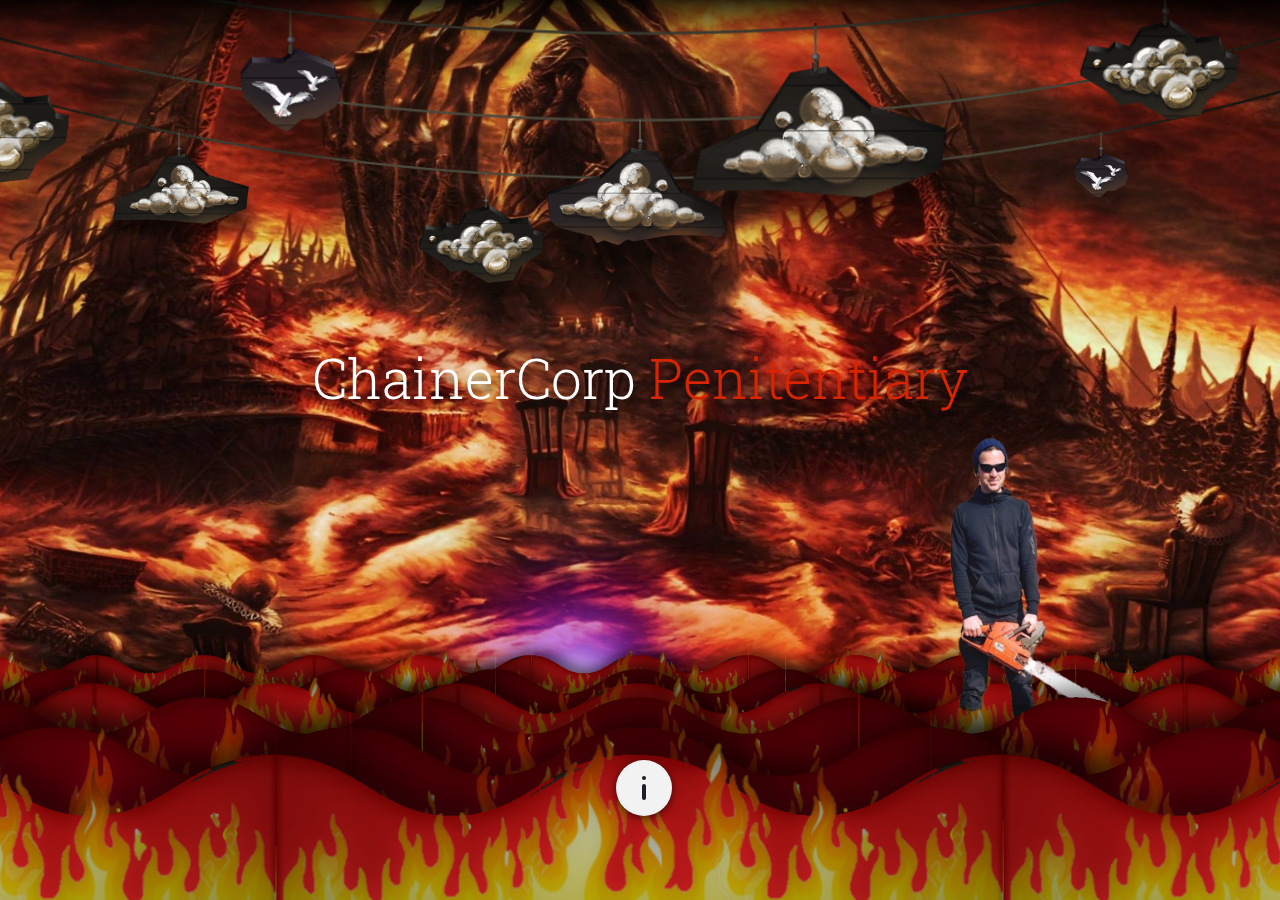
==== index.htm @ b61c36e3 "Rename parallax.js.htm to index.htm" ====
<!DOCTYPE html>
<html class="mouse"><head>
<meta http-equiv="content-type" content="text/html; charset=UTF-8">

	<meta charset="utf-8">

	<title>ChainerCorp Penitentiary</title>

	<!-- Behavioral Meta Data -->
	<meta name="apple-mobile-web-app-capable" content="yes">
	<meta name="viewport" content="width=device-width, initial-scale=1, maximum-scale=1, user-scalable=no">

	<!-- Core Meta Data -->
	<meta name="author" content="ChainerCorp">
	<meta name="description" content="ChainerCorp animated">
	<meta name="keywords" content="chainercorp, lukashenko, belarus, rofl, lol , funny, hell">

	<!-- Open Graph Meta Data -->
	<meta property="og:description" content="This is superprison of ChainerCorp in Abyss">
	<meta property="og:image" content="https://chainercorp.com/images/soma.jpg">
	<meta property="og:site_name" content="ChainerCorp.js">
	<meta property="og:title" content="ChainerCorp.js">
	<meta property="og:type" content="website">
	<meta property="og:url" content="https://chainercorp.com">

	<!-- Twitter Card Meta Data -->
	<meta name="twitter:card" content="This is superprison of ChainerCorp in Abyss">
	<meta name="twitter:site" content="https://chainercorp.com/images/soma.jpg">
	<meta name="twitter:creator" content="ChainerCorp.js">
	<meta name="twitter:title" content="ChainerCorp.js">
	<meta name="twitter:description" content="This is superprison of ChainerCorp in Abyss">
	<meta name="twitter:image" content="https://chainercorp.com">

	<!-- Humans -->
	<link rel="author" href="https://matthew.wagerfield.com/parallax/humans.txt">

	<!-- Styles -->
	<link rel="stylesheet" type="text/css" href="parallax.js_files/styles.css">

	

	
	<!-- Apple Startup Images -->
	<link rel="apple-touch-startup-image" href="https://matthew.wagerfield.com/parallax/apple-touch-startup-image-320x460.png" media="(device-width: 320px)">
	<link rel="apple-touch-startup-image" href="https://matthew.wagerfield.com/parallax/apple-touch-startup-image-640x920.png" media="(device-width: 320px) and (-webkit-device-pixel-ratio: 2)">
	<link rel="apple-touch-startup-image" href="https://matthew.wagerfield.com/parallax/apple-touch-startup-image-768x1004.png" media="(device-width: 768px) and (orientation: portrait)">
	<link rel="apple-touch-startup-image" href="https://matthew.wagerfield.com/parallax/apple-touch-startup-image-748x1024.png" media="(device-width: 768px) and (orientation: landscape)">
	<link rel="apple-touch-startup-image" href="https://matthew.wagerfield.com/parallax/apple-touch-startup-image-1536x2008.png" media="(device-width: 1536px) and (orientation: portrait) and (-webkit-device-pixel-ratio: 2)">
	<link rel="apple-touch-startup-image" href="https://matthew.wagerfield.com/parallax/apple-touch-startup-image-2048x1496.png" media="(device-width: 1536px) and (orientation: landscape) and (-webkit-device-pixel-ratio: 2)">

	

<script charset="utf-8" src="parallax.js_files/button.js"></script>
<style type="text/css">
</style></head>
<body cz-shortcut-listen="true">

	

	<div id="container" class="wrapper">
		<ul id="scene" class="scene unselectable" data-friction-x="0.1" data-friction-y="0.1" data-scalar-x="25" data-scalar-y="15" style="width: 1536px; height: 728px; transform: translate3d(0px, 0px, 0px); transform-style: preserve-3d; backface-visibility: hidden;">
			<li class="layer" data-depth="0.00" style="position: relative; display: block; left: 0px; top: 0px; transform: translate3d(0px, 0px, 0px); transform-style: preserve-3d; backface-visibility: hidden;"></li>
			<li class="layer" data-depth="0.10" style="position: absolute; display: block; left: 0px; top: 0px; transform: translate3d(7.9px, 0.81px, 0px); transform-style: preserve-3d; backface-visibility: hidden;"><div class="background"></div></li>
			<li class="layer" data-depth="0.10" style="position: absolute; display: block; left: 0px; top: 0px; transform: translate3d(7.9px, 0.81px, 0px); transform-style: preserve-3d; backface-visibility: hidden;"><div class="light orange b phase-4"></div></li>
			<li class="layer" data-depth="0.10" style="position: absolute; display: block; left: 0px; top: 0px; transform: translate3d(7.9px, 0.81px, 0px); transform-style: preserve-3d; backface-visibility: hidden;"><div class="light purple c phase-5"></div></li>
			<li class="layer" data-depth="0.10" style="position: absolute; display: block; left: 0px; top: 0px; transform: translate3d(7.9px, 0.81px, 0px); transform-style: preserve-3d; backface-visibility: hidden;"><div class="light orange d phase-3"></div></li>
			<li class="layer" data-depth="0.15" style="position: absolute; display: block; left: 0px; top: 0px; transform: translate3d(11.85px, 1.215px, 0px); transform-style: preserve-3d; backface-visibility: hidden;">
				<ul class="rope depth-10">
					<li><img src="parallax.js_files/rope.png" alt="Rope"></li>
					<li class="hanger position-2">
						<div class="board cloud-2 swing-1"></div>
					</li>
					<li class="hanger position-4">
						<div class="board cloud-1 swing-3"></div>
					</li>
					<li class="hanger position-8">
						<div class="board birds swing-5"></div>
					</li>
				</ul>
			</li>
			<li class="layer" data-depth="0.20" style="position: absolute; display: block; left: 0px; top: 0px; transform: translate3d(15.8px, 1.62px, 0px); transform-style: preserve-3d; backface-visibility: hidden;"><h1 class="title">ChainerCorp <em>Penitentiary</em></h1></li>
			<li class="layer" data-depth="0.30" style="position: absolute; display: block; left: 0px; top: 0px; transform: translate3d(23.7px, 2.43px, 0px); transform-style: preserve-3d; backface-visibility: hidden;">
				<ul class="rope depth-30">
					<li><img src="parallax.js_files/rope.png" alt="Rope"></li>
					<li class="hanger position-1">
						<div class="board cloud-1 swing-3"></div>
					</li>
					<li class="hanger position-5">
						<div class="board cloud-4 swing-1"></div>
					</li>
				</ul>
			</li>
			<li class="layer" data-depth="0.30" style="position: absolute; display: block; left: 0px; top: 0px; transform: translate3d(23.7px, 2.43px, 0px); transform-style: preserve-3d; backface-visibility: hidden;"><div class="wave paint depth-30"></div></li>
			<li class="layer" data-depth="0.40" style="position: absolute; display: block; left: 0px; top: 0px; transform: translate3d(31.6px, 3.24px, 0px); transform-style: preserve-3d; backface-visibility: hidden;"><div class="wave plain depth-40"></div></li>
			<li class="layer" data-depth="0.50" style="position: absolute; display: block; left: 0px; top: 0px; transform: translate3d(39.5px, 4.05px, 0px); transform-style: preserve-3d; backface-visibility: hidden;"><div class="wave paint depth-50"></div></li>
			<li class="layer" data-depth="0.60" style="position: absolute; display: block; left: 0px; top: 0px; transform: translate3d(47.4px, 4.86px, 0px); transform-style: preserve-3d; backface-visibility: hidden;"><div class="lighthouse depth-60"></div></li>
			<li class="layer" data-depth="0.60" style="position: absolute; display: block; left: 0px; top: 0px; transform: translate3d(47.4px, 4.86px, 0px); transform-style: preserve-3d; backface-visibility: hidden;">
				<ul class="rope depth-60">
					<li><img src="parallax.js_files/rope.png" alt="Rope"></li>
					<li class="hanger position-3">
						<div class="board birds swing-5"></div>
					</li>
					<li class="hanger position-6">
						<div class="board cloud-2 swing-2"></div>
					</li>
					<li class="hanger position-8">
						<div class="board cloud-3 swing-4"></div>
					</li>
				</ul>
			</li>
			<li class="layer" data-depth="0.60" style="position: absolute; display: block; left: 0px; top: 0px; transform: translate3d(47.4px, 4.86px, 0px); transform-style: preserve-3d; backface-visibility: hidden;"><div class="wave plain depth-60"></div></li>
			<li class="layer" data-depth="0.80" style="position: absolute; display: block; left: 0px; top: 0px; transform: translate3d(63.2px, 6.48px, 0px); transform-style: preserve-3d; backface-visibility: hidden;"><div class="wave plain depth-80"></div></li>
			<li class="layer" data-depth="1.00" style="position: absolute; display: block; left: 0px; top: 0px; transform: translate3d(79px, 8.1px, 0px); transform-style: preserve-3d; backface-visibility: hidden;"><div class="wave paint depth-100"></div></li>
		</ul>
		<section id="about" class="wrapper about hide accelerate">
			<div class="cell accelerate">
				<div class="cables center accelerate">
					<div class="panel accelerate">
						<header>
							<h1>CHAINER<em>CORP</em>Penintary</h1>
						</header>
						<p>Chainer Corp will announce here events in CHAINERLAND - TBA - GG!</p>
						<p>For now you can visit<br><a href="https://chainertech.com" target="_blank">Chainer TEch</a> &amp; <a href="https://chainerweb.com" target="_blank">Chainer Web</a>.</p>
						<div class="social">
							<iframe id="twitter-widget-0" scrolling="no" allowtransparency="true" class="twitter-follow-button twitter-follow-button-rendered" style="position: static; visibility: hidden; width: 129px; height: 20px;" title="Twitter Follow Button" src="parallax.js_files/follow_button.htm" data-screen-name="wagerfield" frameborder="0"></iframe>
							<iframe id="twitter-widget-1" scrolling="no" allowtransparency="true" class="twitter-follow-button twitter-follow-button-rendered" style="position: static; visibility: hidden; width: 151px; height: 20px;" title="Twitter Follow Button" src="parallax.js_files/follow_button_002.htm" data-screen-name="claudioguglieri" frameborder="0"></iframe>
						</div>
						<ul class="links">
							<li><a class="download" target="_blank" href="https://chainercorp.com">ChainerCorp</a></li>
							<li><a class="github" target="_blank" href="https://chainerweb.com">ChainerWeb</a></li>
						</ul>
					</div>
				</div>
			</div>
		</section>
		<button id="toggle" class="toggle i">
			<div class="cross">
				<div class="x"></div>
				<div class="y"></div>
			</div>
		</button>
		<div id="prompt" class="wrapper prompt hide accelerate">
			<div class="cell accelerate">
				<div class="panel center unselectable accelerate">
					<button id="dismiss" class="dismiss">
						<div class="cross">
							<div class="x"></div>
							<div class="y"></div>
						</div>
					</button>
					<div class="tilt-scene">
						<img class="tilt" src="parallax.js_files/tilt.png">
					</div>
					<h2>Tilting is fun!</h2>
					<p>For the best experience, check out this site on a mobile or tablet equipped with a gyroscope</p>
					<p>(iPads are the coolest)</p>
				</div>
			</div>
		</div>
		<footer>
			
		<!--foooo-->
		</footer>
	</div>

	<!-- Awwwards -->
	<div id="awwwards" class="left white">
		<a href="http://chainercorp.com/" target="_blank">best websites of the world</a>
	</div>

	<!-- Scripts -->
	<script src="parallax.js_files/libraries.js"></script>
	<script src="parallax.js_files/jquery.js"></script>
	<script>

	// jQuery Selections
	var $html = $('html'),
			$container = $('#container'),
			$prompt = $('#prompt'),
			$toggle = $('#toggle'),
			$about = $('#about'),
			$scene = $('#scene');

	// Hide browser menu.
	(function() {
		setTimeout(function(){window.scrollTo(0,0);},0);
	})();

	// Setup FastClick.
	FastClick.attach(document.body);

	// Add touch functionality.
	if (Hammer.HAS_TOUCHEVENTS) {
		$container.hammer({drag_lock_to_axis: true});
		_.tap($html, 'a,button,[data-tap]');
	}

	// Add touch or mouse class to html element.
	$html.addClass(Hammer.HAS_TOUCHEVENTS ? 'touch' : 'mouse');

	// Resize handler.
	(resize = function() {
		$scene[0].style.width = window.innerWidth + 'px';
		$scene[0].style.height = window.innerHeight + 'px';
		if (!$prompt.hasClass('hide')) {
			if (window.innerWidth < 600) {
				$toggle.addClass('hide');
			} else {
				$toggle.removeClass('hide');
			}
		}
	})();

	// Attach window listeners.
	window.onresize = _.debounce(resize, 200);
	window.onscroll = _.debounce(resize, 200);

	function showDetails() {
		$about.removeClass('hide');
		$toggle.removeClass('i');
	}

	function hideDetails() {
		$about.addClass('hide');
		$toggle.addClass('i');
	}

	// Listen for toggle click event.
	$toggle.on('click', function(event) {
		$toggle.hasClass('i') ? showDetails() : hideDetails();
	});

	// Pretty simple huh?
	$scene.parallax();

	// Check for orientation support.
	setTimeout(function() {
		if ($scene.data('mode') === 'cursor') {
			$prompt.removeClass('hide');
			if (window.innerWidth < 600) $toggle.addClass('hide');
			$prompt.on('click', function(event) {
				$prompt.addClass('hide');
				if (window.innerWidth < 600) {
					setTimeout(function() {
						$toggle.removeClass('hide');
					},1200);
				}
			});
		}
	},1000);

	// Twitter stuff.
	!function(d,s,id){var js,fjs=d.getElementsByTagName(s)[0],p=/^http:/.test(d.location)?'http':'https';if(!d.getElementById(id)){js=d.createElement(s);js.id=id;js.src=p+'://platform.twitter.com/widgets.js';fjs.parentNode.insertBefore(js,fjs);}}(document, 'script', 'twitter-wjs');

	// Facebook stuff.
	(function(d, s, id) {
	var js, fjs = d.getElementsByTagName(s)[0];
	if (d.getElementById(id)) return;
	js = d.createElement(s); js.id = id;
	js.src = "//connect.facebook.net/en_GB/all.js#xfbml=1&appId=709933052350821";
	fjs.parentNode.insertBefore(js, fjs);
	}(document, 'script', 'facebook-jssdk'));
	</script>



<iframe scrolling="no" allowtransparency="true" src="parallax.js_files/widget_iframe.htm" title="Twitter settings iframe" style="display: none;" frameborder="0"></iframe><iframe id="rufous-sandbox" scrolling="no" allowtransparency="true" allowfullscreen="true" style="position: absolute; visibility: hidden; display: none; width: 0px; height: 0px; padding: 0px; border: medium none;" title="Twitter analytics iframe" frameborder="0"></iframe></body></html>
---- parallax.js_files/styles.css ----
@import url("http://fonts.googleapis.com/css?family=Dosis:600|Roboto+Slab:100,300,400,700");
article,
aside,
details,
figcaption,
figure,
footer,
header,
hgroup,
nav,
section,
summary {
  display: block; }

audio,
canvas,
video {
  display: inline-block;
  *display: inline;
  *zoom: 1; }

audio:not([controls]) {
  display: none;
  height: 0; }

[hidden] {
  display: none; }

html {
  font-size: 100%;
  -webkit-text-size-adjust: 100%;
  -ms-text-size-adjust: 100%; }

html,
button,
input,
select,
textarea {
  font-family: sans-serif; }

body {
  margin: 0; }

a:focus {
  outline: thin dotted; }

a:hover,
a:active {
  outline: 0; }

abbr[title] {
  border-bottom: 1px dotted; }

b,
strong {
  font-weight: bold; }

dfn {
  font-style: italic; }

mark {
  background: #ff0;
  color: #000; }

pre,
code,
kbd,
samp {
  font-family: monospace, serif;
  _font-family: "courier new", monospace;
  font-size: 1em; }

q {
  quotes: none; }

q:before,
q:after {
  content: "";
  content: none; }

small {
  font-size: 75%; }

sub,
sup {
  font-size: 75%;
  line-height: 0;
  position: relative;
  vertical-align: baseline; }

sup {
  top: -0.5em; }

sub {
  bottom: -0.25em; }

dl,
menu,
ol,
ul {
  margin: 1em 0; }

dd {
  margin: 0 0 0 40px; }

menu,
ol,
ul {
  padding: 0 0 0 40px; }

nav ul,
nav ol {
  list-style: none;
  list-style-image: none; }

img {
  border: 0;
  -ms-interpolation-mode: bicubic; }

svg:not(:root) {
  overflow: hidden; }

figure {
  margin: 0; }

form {
  margin: 0; }

fieldset {
  border: 1px solid #c0c0c0;
  margin: 0 0;
  padding: 0.35em 0.625em 0.75em; }

legend {
  border: 0;
  padding: 0;
  white-space: normal;
  *margin-left: -7px; }

button,
input,
select,
textarea {
  font-size: 100%;
  margin: 0;
  vertical-align: baseline;
  *vertical-align: middle; }

button,
input {
  line-height: normal; }

button,
input[type="button"],
input[type="reset"],
input[type="submit"] {
  cursor: pointer;
  -webkit-appearance: button;
  *overflow: visible; }

button[disabled],
input[disabled] {
  cursor: default; }

input[type="checkbox"],
input[type="radio"] {
  box-sizing: border-box;
  padding: 0;
  *height: 13px;
  *width: 13px; }

input[type="search"] {
  -webkit-appearance: textfield;
  -moz-box-sizing: content-box;
  -webkit-box-sizing: content-box;
  box-sizing: content-box; }

input[type="search"]::-webkit-search-decoration,
input[type="search"]::-webkit-search-cancel-button {
  -webkit-appearance: none; }

button::-moz-focus-inner,
input::-moz-focus-inner {
  border: 0;
  padding: 0; }

textarea {
  overflow: auto;
  vertical-align: top; }

table {
  border-collapse: collapse;
  border-spacing: 0; }

@font-face {
  font-family: "icons";
  src: url("../../fonts/icons/icons.eot");
  src: url("../../fonts/icons/icons.eot?#iefix") format("embedded-opentype"), url("../../fonts/icons/icons.woff") format("woff"), url("../../fonts/icons/icons.ttf") format("truetype"), url("../../fonts/icons/icons.svg#icons") format("svg");
  font-weight: normal;
  font-style: normal; }
::selection {
  text-shadow: none;
  background: #491B11;
  color: #FFFFFF; }

::-moz-selection {
  text-shadow: none;
  background: #491B11;
  color: #FFFFFF; }

html {
  font-family: "Roboto Slab", sans-serif;
  font-size: 12px; }

body {
  -webkit-font-smoothing: antialiased;
  text-rendering: optimizeLegibility;
  line-height: 1.4em;
  background-color: #491B11;
  text-align: center;
  color: #FFFFFF; }

h1, h2, h3 {
  line-height: 1.4em;
  font-weight: 300;
  margin: 0; }

h1 {
  font-size: 2.83333em; }

h2 {
  font-size: 2.33333em; }

p {
  margin: 0 0 1.4em; }

em {
  font-style: normal;
  color: #D92400; }

img {
  display: block;
  width: 100%; }

ul {
  list-style: none;
  display: block;
  padding: 0;
  margin: 0; }

a {
  text-decoration: none;
  color: #D92400; }

button {
  -webkit-font-smoothing: antialiased;
  -webkit-border-radius: 24px;
  -moz-border-radius: 24px;
  border-radius: 24px;
  -webkit-background-clip: padding-box;
  -moz-background-clip: padding-box;
  background-clip: padding-box;
  font-size: 1.33333em;
  line-height: 45.6px;
  font-family: "Dosis", sans-serif;
  background-color: #F2F2F2;
  font-weight: 600;
  height: 48px;
  width: 48px;
  position: relative;
  display: block;
  margin: 0 auto;
  outline: none;
  border: none; }
  button.hide {
    opacity: 0; }

footer {
  position: absolute;
  text-align: right;
  line-height: 0;
  font-size: 0;
  bottom: 0;
  right: 0;
  left: 0; }
  footer .fb-like {
    display: inline-block;
    position: absolute;
    margin-left: 12px;
    bottom: 48px;
    right: 22px; }
  footer .twitter-share-button {
    display: inline-block;
    position: absolute;
    margin-left: 12px;
    bottom: 20px;
    right: 10px; }

.accelerate {
  -webkit-transform: translate3d(0,0,0);
  -moz-transform: translate3d(0,0,0);
  transform: translate3d(0,0,0);
  -webkit-transform-style: preserve-3d;
  -moz-transform-style: preserve-3d;
  transform-style: preserve-3d;
  -webkit-backface-visibility: hidden;
  -moz-backface-visibility: hidden;
  backface-visibility: hidden; }

.center {
  max-width: 400px;
  margin: 0 auto;
  width: 88%; }

.wrapper {
  min-height: 460px;
  position: absolute;
  overflow: hidden;
  display: table;
  height: 100%;
  width: 100%;
  left: 0;
  top: 0; }

.cell {
  vertical-align: middle;
  display: table-cell; }

.panel {
  -webkit-box-shadow: 0 2px 8px rgba(0, 0, 0, 0.6);
  -moz-box-shadow: 0 2px 8px rgba(0, 0, 0, 0.6);
  box-shadow: 0 2px 8px rgba(0, 0, 0, 0.6);
  -webkit-border-radius: 6px;
  -moz-border-radius: 6px;
  border-radius: 6px;
  -webkit-background-clip: padding-box;
  -moz-background-clip: padding-box;
  background-clip: padding-box;
  -webkit-transform: translate3d(0,0,0);
  -moz-transform: translate3d(0,0,0);
  transform: translate3d(0,0,0);
  position: relative; }

.about {
  -webkit-font-smoothing: auto;
  -webkit-perspective: 1000px;
  -moz-perspective: 1000px;
  perspective: 1000px;
  color: #666666; }
  .about:after {
    background-image: -webkit-linear-gradient(top, rgba(0, 0, 0, 0.8) 0%, transparent 100%);
    background-image: -moz-linear-gradient(top, rgba(0, 0, 0, 0.8) 0%, transparent 100%);
    background-image: linear-gradient(top, rgba(0, 0, 0, 0.8) 0%, transparent 100%);
    position: absolute;
    display: block;
    width: 100%;
    content: "";
    height: 5%;
    left: 0;
    top: 0; }
  .about.hide .cables {
    -webkit-transform: translate3d(0,-10%,0) rotateX(-90deg);
    -moz-transform: translate3d(0,-10%,0) rotateX(-90deg);
    transform: translate3d(0,-10%,0) rotateX(-90deg);
    opacity: 0; }
  .about.hide .panel {
    -webkit-transform: rotateX(-20deg);
    -moz-transform: rotateX(-20deg);
    transform: rotateX(-20deg); }
  .about .panel,
  .about .cables {
    -webkit-transform: translate3d(0,0,0);
    -moz-transform: translate3d(0,0,0);
    transform: translate3d(0,0,0);
    -webkit-transform-style: preserve-3d;
    -moz-transform-style: preserve-3d;
    transform-style: preserve-3d;
    -webkit-backface-visibility: hidden;
    -moz-backface-visibility: hidden;
    backface-visibility: hidden;
    position: relative; }
  .about .cables {
    -webkit-transform-origin: 50% -100%;
    -moz-transform-origin: 50% -100%;
    transform-origin: 50% -100%; }
    .about .cables:before {
      left: 10%;
      background: transparent url(../../images/cable.png) 0 0 no-repeat;
      position: absolute;
      display: block;
      height: 860px;
      width: 30px;
      content: "";
      top: -837px;
      z-index: 1; }
    .about .cables:after {
      right: 10%;
      background: transparent url(../../images/cable.png) 0 0 no-repeat;
      position: absolute;
      display: block;
      height: 860px;
      width: 30px;
      content: "";
      top: -837px;
      z-index: 1; }
  .about .panel {
    -webkit-transform-origin: 50% 0%;
    -moz-transform-origin: 50% 0%;
    transform-origin: 50% 0%;
    background: #F2F2F2 url(../../images/panel.jpg) -7px 0;
    background-size: 399px 357px; }
    .about .panel:before {
      border-left: 1px dashed rgba(29, 31, 39, 0.2);
      position: absolute;
      display: block;
      height: 100%;
      content: "";
      left: 5%;
      top: 0; }
    .about .panel:after {
      -webkit-border-radius: 0 0 6px 0;
      -moz-border-radius: 0 0 6px 0;
      border-radius: 0 0 6px 0;
      -webkit-background-clip: padding-box;
      -moz-background-clip: padding-box;
      background-clip: padding-box;
      background: transparent url(../../images/compass.png) 0 0 no-repeat;
      background-size: 224px 224px;
      position: absolute;
      display: block;
      height: 160px;
      width: 120px;
      opacity: 0.2;
      content: "";
      bottom: 0;
      right: 0; }
    .about .panel header {
      padding: 1em 0 1em; }
      .about .panel header:before {
        -webkit-border-radius: 6px 0 0 0;
        -moz-border-radius: 6px 0 0 0;
        border-radius: 6px 0 0 0;
        -webkit-background-clip: padding-box;
        -moz-background-clip: padding-box;
        background-clip: padding-box;
        background: transparent url(../../images/map.png) 0 0 no-repeat;
        background-size: 60.5px 82.5px;
        position: absolute;
        display: block;
        height: 150px;
        width: 110px;
        opacity: 0.8;
        content: "";
        left: 0;
        top: 0; }
    .about .panel h1 {
      font-weight: 100;
      color: #D92400; }
      .about .panel h1 em {
        color: #1D1F27; }
    .about .panel p {
      margin: 0 8% 1.2em;
      position: relative;
      z-index: 1; }
      .about .panel p strong {
        font-weight: 700;
        color: #1D1F27; }
    .about .panel .social {
      margin: 1.4em 0 1em;
      position: relative;
      z-index: 1; }
    .about .panel .twitter-follow-button {
      display: inline-block;
      margin-bottom: 0.8em; }
      .about .panel .twitter-follow-button + .twitter-follow-button {
        margin-left: 0.4em; }
    .about .panel .links {
      zoom: 1;
      -webkit-box-shadow: 0 0 8px 4px rgba(0, 0, 0, 0.1);
      -moz-box-shadow: 0 0 8px 4px rgba(0, 0, 0, 0.1);
      box-shadow: 0 0 8px 4px rgba(0, 0, 0, 0.1);
      border-top: 1px solid rgba(0, 0, 0, 0.2);
      position: relative;
      z-index: 1; }
      .about .panel .links:after, .about .panel .links:before {
        display: table;
        content: ""; }
      .about .panel .links:after {
        clear: both; }
      .about .panel .links li {
        -webkit-box-sizing: border-box;
        -moz-box-sizing: border-box;
        box-sizing: border-box;
        display: block;
        float: left;
        width: 50%; }
        .about .panel .links li a {
          -webkit-border-radius: 0 0 0 5px;
          -moz-border-radius: 0 0 0 5px;
          border-radius: 0 0 0 5px;
          -webkit-background-clip: padding-box;
          -moz-background-clip: padding-box;
          background-clip: padding-box; }
        .about .panel .links li + li {
          border-left: 1px solid rgba(0, 0, 0, 0.2); }
          .about .panel .links li + li a {
            -webkit-border-radius: 0 0 5px 0;
            -moz-border-radius: 0 0 5px 0;
            border-radius: 0 0 5px 0;
            -webkit-background-clip: padding-box;
            -moz-background-clip: padding-box;
            background-clip: padding-box; }
      .about .panel .links a {
        -webkit-font-smoothing: antialiased;
        font-size: 1.33333em;
        font-family: "Dosis", sans-serif;
        text-transform: uppercase;
        font-weight: 600;
        padding: 1em 0 1.1em;
        display: block; }
        .about .panel .links a.github:before, .about .panel .links a.download:before {
          content: "";
          font-family: "icons";
          text-transform: none;
          font-weight: normal;
          font-style: normal;
          line-height: 1em;
          font-size: 0.8em;
          margin-right: 0.5em;
          margin-left: -0.8em;
          position: relative;
          top: -1px; }
        .about .panel .links a.download:before {
          content: "d"; }
        .about .panel .links a.github:before {
          margin-right: 0.4em;
          content: "g"; }

.toggle {
  -webkit-box-shadow: 0 2px 8px rgba(0, 0, 0, 0.6);
  -moz-box-shadow: 0 2px 8px rgba(0, 0, 0, 0.6);
  box-shadow: 0 2px 8px rgba(0, 0, 0, 0.6);
  margin: -24px;
  position: absolute;
  bottom: 11.6%;
  left: 50%; }
  .toggle.i .cross {
    -webkit-transform: rotateZ(0deg);
    -moz-transform: rotateZ(0deg);
    transform: rotateZ(0deg); }
    .toggle.i .cross .x {
      margin-left: -2px;
      width: 4px;
      margin-top: -12px; }
    .toggle.i .cross .y {
      margin-top: -4px;
      height: 16px; }

.cross {
  -webkit-transform: rotateZ(45deg);
  -moz-transform: rotateZ(45deg);
  transform: rotateZ(45deg);
  position: absolute;
  left: 50%;
  top: 50%; }
  .cross .x, .cross .y {
    -webkit-border-radius: 2px;
    -moz-border-radius: 2px;
    border-radius: 2px;
    -webkit-background-clip: padding-box;
    -moz-background-clip: padding-box;
    background-clip: padding-box;
    background-color: #1D1F27;
    height: 4px;
    width: 4px;
    margin: -2px;
    position: absolute;
    left: 0;
    top: 0; }
  .cross .x {
    margin-left: -12px;
    margin-top: -2px;
    width: 24px; }
  .cross .y {
    margin-top: -12px;
    height: 24px; }

.prompt.hide {
  visibility: hidden; }
  .prompt.hide .panel {
    -webkit-transform: translate3d(0,250%,0) rotateY(360deg);
    -moz-transform: translate3d(0,250%,0) rotateY(360deg);
    transform: translate3d(0,250%,0) rotateY(360deg);
    opacity: 0; }
.prompt .cell {
  -webkit-perspective: 1000px;
  -moz-perspective: 1000px;
  perspective: 1000px; }
.prompt .dismiss {
  -webkit-transform: scale(0.5);
  -moz-transform: scale(0.5);
  transform: scale(0.5);
  background-color: transparent;
  position: absolute;
  right: 4px;
  top: 4px; }
.prompt .x, .prompt .y {
  background: #FFFFFF; }
.prompt .center {
  max-width: 300px;
  width: 82%; }
.prompt .panel {
  -webkit-perspective: none;
  -moz-perspective: none;
  perspective: none;
  -webkit-transform-style: flat;
  -moz-transform-style: flat;
  transform-style: flat;
  -webkit-transition: all 1.8s cubic-bezier(0.77, 0, 0.175, 1);
  -moz-transition: all 1.8s cubic-bezier(0.77, 0, 0.175, 1);
  transition: all 1.8s cubic-bezier(0.77, 0, 0.175, 1);
  border: 1px solid rgba(255, 255, 255, 0.15);
  background-color: rgba(0, 0, 0, 0.65);
  padding: 1.2em 0 1.8em; }
  .prompt .panel img {
    margin: 0.6em auto;
    width: 100px; }
  .prompt .panel h2 {
    margin: 0 0 0.4em; }
  .prompt .panel p {
    font-size: 1.25em;
    margin: 0 10% 1.25em;
    line-height: 1.25em;
    color: #999999; }
.prompt .tilt-scene {
  -webkit-perspective: 1000px;
  -moz-perspective: 1000px;
  perspective: 1000px;
  -webkit-transform: translate3d(0,0,100px);
  -moz-transform: translate3d(0,0,100px);
  transform: translate3d(0,0,100px);
  margin: 0 auto;
  width: 60%; }
.prompt .tilt {
  -webkit-animation: tilt 4s infinite alternate cubic-bezier(0.455, 0.03, 0.515, 0.955);
  -moz-animation: tilt 4s infinite alternate cubic-bezier(0.455, 0.03, 0.515, 0.955);
  animation: tilt 4s infinite alternate cubic-bezier(0.455, 0.03, 0.515, 0.955); }

.scene,
.layer {
  display: block;
  height: 100%;
  width: 100%;
  padding: 0;
  margin: 0; }

.scene {
  min-height: 460px;
  position: relative;
  overflow: hidden; }

.layer {
  position: absolute; }
  .layer div {
    -webkit-transform: translate3d(0,0,0);
    -moz-transform: translate3d(0,0,0);
    transform: translate3d(0,0,0);
    -webkit-transform-style: preserve-3d;
    -moz-transform-style: preserve-3d;
    transform-style: preserve-3d;
    -webkit-backface-visibility: hidden;
    -moz-backface-visibility: hidden;
    backface-visibility: hidden; }

.title {
  font-size: 3em;
  text-shadow: 0 8px 6px rgba(0, 0, 0, 0.6);
  margin-top: -0.7em;
  position: absolute;
  width: 100%;
  top: 42%; }

.background {
  background: url(../../images/background.jpg) no-repeat 50% 100%;
  bottom: 96px;
  background-size: cover;
  position: absolute;
  width: 110%;
  left: -5%;
  top: -5%; }

.lighthouse {
  -webkit-transform-origin: 50% 90%;
  -moz-transform-origin: 50% 90%;
  transform-origin: 50% 90%;
  -webkit-animation: lighthouse 4s 0.1s infinite alternate cubic-bezier(0.455, 0.03, 0.515, 0.955);
  -moz-animation: lighthouse 4s 0.1s infinite alternate cubic-bezier(0.455, 0.03, 0.515, 0.955);
  animation: lighthouse 4s 0.1s infinite alternate cubic-bezier(0.455, 0.03, 0.515, 0.955);
  margin: 0px -64px;
  background-size: 128px 224px;
  height: 224px;
  width: 128px;
  background-image: url(../../images/lighthouse.png);
  background-repeat: no-repeat;
  bottom: 64px;
  position: absolute;
  right: 20%; }

.wave {
  background: transparent repeat-x;
  position: absolute;
  width: 300%;
  left: -100%; }
  .wave:after {
    background-color: #491B11;
    position: absolute;
    display: block;
    content: "";
    height: 500px;
    width: 100%;
    top: 100%;
    left: 0; }
  .wave.plain {
    background-image: url(../../images/wave-plain.png); }
  .wave.paint {
    background-image: url(../../images/wave-paint.png); }

.light {
  margin: -120px -120px;
  background-size: 240px 240px;
  height: 240px;
  width: 240px;
  background-repeat: no-repeat;
  bottom: 112px;
  position: absolute;
  left: 50%; }
  .light.orange {
    background-image: url(../../images/light-orange.png); }
  .light.purple {
    background-image: url(../../images/light-purple.png); }
  .light.a {
    bottom: 80px;
    left: 20%; }
  .light.b {
    bottom: 80px;
    left: 30%; }
  .light.c {
    bottom: 112px;
    left: 45%; }
  .light.d {
    bottom: 96px;
    left: 60%; }
  .light.e {
    bottom: 112px;
    left: 75%; }
  .light.f {
    bottom: 64px;
    left: 80%; }
  .light.phase-1 {
    -webkit-animation: phase 20s 0.1s infinite linear;
    -moz-animation: phase 20s 0.1s infinite linear;
    animation: phase 20s 0.1s infinite linear; }
  .light.phase-2 {
    -webkit-animation: phase 18s 0.1s infinite linear;
    -moz-animation: phase 18s 0.1s infinite linear;
    animation: phase 18s 0.1s infinite linear; }
  .light.phase-3 {
    -webkit-animation: phase 16s 0.1s infinite linear;
    -moz-animation: phase 16s 0.1s infinite linear;
    animation: phase 16s 0.1s infinite linear; }
  .light.phase-4 {
    -webkit-animation: phase 14s 0.1s infinite linear;
    -moz-animation: phase 14s 0.1s infinite linear;
    animation: phase 14s 0.1s infinite linear; }
  .light.phase-5 {
    -webkit-animation: phase 12s 0.1s infinite linear;
    -moz-animation: phase 12s 0.1s infinite linear;
    animation: phase 12s 0.1s infinite linear; }
  .light.phase-6 {
    -webkit-animation: phase 10s 0.1s infinite linear;
    -moz-animation: phase 10s 0.1s infinite linear;
    animation: phase 10s 0.1s infinite linear; }

.rope {
  width: 120%;
  position: relative;
  left: -10%;
  position: relative; }

.hanger {
  -webkit-transform-origin: 0% 0%;
  -moz-transform-origin: 0% 0%;
  transform-origin: 0% 0%;
  position: absolute; }
  .hanger.position-1 {
    top: 28%; }
  .hanger.position-2 {
    top: 46%; }
  .hanger.position-3 {
    top: 59%; }
  .hanger.position-4 {
    top: 66.5%; }
  .hanger.position-5 {
    top: 69.5%; }
  .hanger.position-6 {
    top: 66.5%; }
  .hanger.position-7 {
    top: 59%; }
  .hanger.position-8 {
    top: 46%; }
  .hanger.position-9 {
    top: 28%; }
  .hanger.position-1 {
    left: 10%; }
  .hanger.position-2 {
    left: 20%; }
  .hanger.position-3 {
    left: 30%; }
  .hanger.position-4 {
    left: 40%; }
  .hanger.position-5 {
    left: 50%; }
  .hanger.position-6 {
    left: 60%; }
  .hanger.position-7 {
    left: 70%; }
  .hanger.position-8 {
    left: 80%; }
  .hanger.position-9 {
    left: 90%; }

.board {
  -webkit-transform-origin: 50% 0%;
  -moz-transform-origin: 50% 0%;
  transform-origin: 50% 0%;
  margin: 0px -140px;
  background-size: 280px 280px;
  height: 280px;
  width: 280px;
  background-repeat: no-repeat;
  position: absolute;
  top: -4px;
  left: 0; }
  .board.birds {
    background-image: url(../../images/board-birds.png); }
  .board.cloud-1 {
    background-image: url(../../images/board-cloud-1.png); }
  .board.cloud-2 {
    background-image: url(../../images/board-cloud-2.png); }
  .board.cloud-3 {
    background-image: url(../../images/board-cloud-3.png); }
  .board.cloud-4 {
    background-image: url(../../images/board-cloud-4.png); }

.swing-1 {
  -webkit-animation: swing 4s infinite alternate cubic-bezier(0.455, 0.03, 0.515, 0.955);
  -moz-animation: swing 4s infinite alternate cubic-bezier(0.455, 0.03, 0.515, 0.955);
  animation: swing 4s infinite alternate cubic-bezier(0.455, 0.03, 0.515, 0.955); }

.swing-2 {
  -webkit-animation: swing 3.5s infinite alternate cubic-bezier(0.455, 0.03, 0.515, 0.955);
  -moz-animation: swing 3.5s infinite alternate cubic-bezier(0.455, 0.03, 0.515, 0.955);
  animation: swing 3.5s infinite alternate cubic-bezier(0.455, 0.03, 0.515, 0.955); }

.swing-3 {
  -webkit-animation: swing 3s infinite alternate cubic-bezier(0.455, 0.03, 0.515, 0.955);
  -moz-animation: swing 3s infinite alternate cubic-bezier(0.455, 0.03, 0.515, 0.955);
  animation: swing 3s infinite alternate cubic-bezier(0.455, 0.03, 0.515, 0.955); }

.swing-4 {
  -webkit-animation: swing 2.5s infinite alternate cubic-bezier(0.455, 0.03, 0.515, 0.955);
  -moz-animation: swing 2.5s infinite alternate cubic-bezier(0.455, 0.03, 0.515, 0.955);
  animation: swing 2.5s infinite alternate cubic-bezier(0.455, 0.03, 0.515, 0.955); }

.swing-5 {
  -webkit-animation: swing 2s infinite alternate cubic-bezier(0.455, 0.03, 0.515, 0.955);
  -moz-animation: swing 2s infinite alternate cubic-bezier(0.455, 0.03, 0.515, 0.955);
  animation: swing 2s infinite alternate cubic-bezier(0.455, 0.03, 0.515, 0.955); }

.wave.depth-10 {
  -webkit-animation: wave 8s 0.1s infinite linear;
  -moz-animation: wave 8s 0.1s infinite linear;
  animation: wave 8s 0.1s infinite linear;
  bottom: 140px;
  margin: 0px 0px;
  background-position: center bottom;
  background-size: auto 101%;
  height: 16px; }
  .wave.depth-10:after {
    height: 144px; }

.rope.depth-10 {
  -webkit-transform: scale(1);
  -moz-transform: scale(1);
  transform: scale(1);
  top: 20%; }
  .rope.depth-10 .hanger {
    -webkit-transform: scale(0.25);
    -moz-transform: scale(0.25);
    transform: scale(0.25); }

.wave.depth-20 {
  -webkit-animation: wave 7.55556s 0.1s infinite linear;
  -moz-animation: wave 7.55556s 0.1s infinite linear;
  animation: wave 7.55556s 0.1s infinite linear;
  bottom: 120px;
  margin: 0px 0px;
  background-position: center bottom;
  background-size: auto 101%;
  height: 32px; }
  .wave.depth-20:after {
    height: 128px; }

.rope.depth-20 {
  -webkit-transform: scale(1.02778);
  -moz-transform: scale(1.02778);
  transform: scale(1.02778);
  top: 16.66667%; }
  .rope.depth-20 .hanger {
    -webkit-transform: scale(0.27778);
    -moz-transform: scale(0.27778);
    transform: scale(0.27778); }

.wave.depth-30 {
  -webkit-animation: wave 7.11111s 0.1s infinite linear;
  -moz-animation: wave 7.11111s 0.1s infinite linear;
  animation: wave 7.11111s 0.1s infinite linear;
  bottom: 100px;
  margin: 0px 0px;
  background-position: center bottom;
  background-size: auto 101%;
  height: 48px; }
  .wave.depth-30:after {
    height: 112px; }

.rope.depth-30 {
  -webkit-transform: scale(1.05556);
  -moz-transform: scale(1.05556);
  transform: scale(1.05556);
  top: 13.33333%; }
  .rope.depth-30 .hanger {
    -webkit-transform: scale(0.30556);
    -moz-transform: scale(0.30556);
    transform: scale(0.30556); }

.wave.depth-40 {
  -webkit-animation: wave 6.66667s 0.1s infinite linear;
  -moz-animation: wave 6.66667s 0.1s infinite linear;
  animation: wave 6.66667s 0.1s infinite linear;
  bottom: 80px;
  margin: 0px 0px;
  background-position: center bottom;
  background-size: auto 101%;
  height: 64px; }
  .wave.depth-40:after {
    height: 96px; }

.rope.depth-40 {
  -webkit-transform: scale(1.08333);
  -moz-transform: scale(1.08333);
  transform: scale(1.08333);
  top: 10%; }
  .rope.depth-40 .hanger {
    -webkit-transform: scale(0.33333);
    -moz-transform: scale(0.33333);
    transform: scale(0.33333); }

.wave.depth-50 {
  -webkit-animation: wave 6.22222s 0.1s infinite linear;
  -moz-animation: wave 6.22222s 0.1s infinite linear;
  animation: wave 6.22222s 0.1s infinite linear;
  bottom: 60px;
  margin: 0px 0px;
  background-position: center bottom;
  background-size: auto 101%;
  height: 80px; }
  .wave.depth-50:after {
    height: 80px; }

.rope.depth-50 {
  -webkit-transform: scale(1.11111);
  -moz-transform: scale(1.11111);
  transform: scale(1.11111);
  top: 6.66667%; }
  .rope.depth-50 .hanger {
    -webkit-transform: scale(0.36111);
    -moz-transform: scale(0.36111);
    transform: scale(0.36111); }

.wave.depth-60 {
  -webkit-animation: wave 5.77778s 0.1s infinite linear;
  -moz-animation: wave 5.77778s 0.1s infinite linear;
  animation: wave 5.77778s 0.1s infinite linear;
  bottom: 40px;
  margin: 0px 0px;
  background-position: center bottom;
  background-size: auto 101%;
  height: 96px; }
  .wave.depth-60:after {
    height: 64px; }

.rope.depth-60 {
  -webkit-transform: scale(1.13889);
  -moz-transform: scale(1.13889);
  transform: scale(1.13889);
  top: 3.33333%; }
  .rope.depth-60 .hanger {
    -webkit-transform: scale(0.38889);
    -moz-transform: scale(0.38889);
    transform: scale(0.38889); }

.wave.depth-70 {
  -webkit-animation: wave 5.33333s 0.1s infinite linear;
  -moz-animation: wave 5.33333s 0.1s infinite linear;
  animation: wave 5.33333s 0.1s infinite linear;
  bottom: 20px;
  margin: 0px 0px;
  background-position: center bottom;
  background-size: auto 101%;
  height: 112px; }
  .wave.depth-70:after {
    height: 48px; }

.rope.depth-70 {
  -webkit-transform: scale(1.16667);
  -moz-transform: scale(1.16667);
  transform: scale(1.16667);
  top: 0%; }
  .rope.depth-70 .hanger {
    -webkit-transform: scale(0.41667);
    -moz-transform: scale(0.41667);
    transform: scale(0.41667); }

.wave.depth-80 {
  -webkit-animation: wave 4.88889s 0.1s infinite linear;
  -moz-animation: wave 4.88889s 0.1s infinite linear;
  animation: wave 4.88889s 0.1s infinite linear;
  bottom: 0px;
  margin: 0px 0px;
  background-position: center bottom;
  background-size: auto 101%;
  height: 128px; }
  .wave.depth-80:after {
    height: 32px; }

.rope.depth-80 {
  -webkit-transform: scale(1.19444);
  -moz-transform: scale(1.19444);
  transform: scale(1.19444);
  top: -3.33333%; }
  .rope.depth-80 .hanger {
    -webkit-transform: scale(0.44444);
    -moz-transform: scale(0.44444);
    transform: scale(0.44444); }

.wave.depth-90 {
  -webkit-animation: wave 4.44444s 0.1s infinite linear;
  -moz-animation: wave 4.44444s 0.1s infinite linear;
  animation: wave 4.44444s 0.1s infinite linear;
  bottom: -20px;
  margin: 0px 0px;
  background-position: center bottom;
  background-size: auto 101%;
  height: 144px; }
  .wave.depth-90:after {
    height: 16px; }

.rope.depth-90 {
  -webkit-transform: scale(1.22222);
  -moz-transform: scale(1.22222);
  transform: scale(1.22222);
  top: -6.66667%; }
  .rope.depth-90 .hanger {
    -webkit-transform: scale(0.47222);
    -moz-transform: scale(0.47222);
    transform: scale(0.47222); }

.wave.depth-100 {
  -webkit-animation: wave 4s 0.1s infinite linear;
  -moz-animation: wave 4s 0.1s infinite linear;
  animation: wave 4s 0.1s infinite linear;
  bottom: -40px;
  margin: 0px 0px;
  background-position: center bottom;
  background-size: auto 101%;
  height: 160px; }
  .wave.depth-100:after {
    height: 0px; }

.rope.depth-100 {
  -webkit-transform: scale(1.25);
  -moz-transform: scale(1.25);
  transform: scale(1.25);
  top: -10%; }
  .rope.depth-100 .hanger {
    -webkit-transform: scale(0.5);
    -moz-transform: scale(0.5);
    transform: scale(0.5); }

@media all and (min-width: 400px) {
  html {
    font-size: 12px; }

  .wrapper {
    min-height: 360px; }

  .about .panel header:before {
    background-size: 66px 90px; }

  .toggle {
    bottom: 12%; }

  .prompt .panel img {
    width: 80px; }

  .scene {
    min-height: 360px; }

  .rope.depth-10 {
    top: 10%; }
    .rope.depth-10 .hanger {
      -webkit-transform: scale(0.3);
      -moz-transform: scale(0.3);
      transform: scale(0.3); }

  .rope.depth-20 {
    top: 6.11111%; }
    .rope.depth-20 .hanger {
      -webkit-transform: scale(0.33333);
      -moz-transform: scale(0.33333);
      transform: scale(0.33333); }

  .rope.depth-30 {
    top: 2.22222%; }
    .rope.depth-30 .hanger {
      -webkit-transform: scale(0.36667);
      -moz-transform: scale(0.36667);
      transform: scale(0.36667); }

  .rope.depth-40 {
    top: -1.66667%; }
    .rope.depth-40 .hanger {
      -webkit-transform: scale(0.4);
      -moz-transform: scale(0.4);
      transform: scale(0.4); }

  .rope.depth-50 {
    top: -5.55556%; }
    .rope.depth-50 .hanger {
      -webkit-transform: scale(0.43333);
      -moz-transform: scale(0.43333);
      transform: scale(0.43333); }

  .rope.depth-60 {
    top: -9.44444%; }
    .rope.depth-60 .hanger {
      -webkit-transform: scale(0.46667);
      -moz-transform: scale(0.46667);
      transform: scale(0.46667); }

  .rope.depth-70 {
    top: -13.33333%; }
    .rope.depth-70 .hanger {
      -webkit-transform: scale(0.5);
      -moz-transform: scale(0.5);
      transform: scale(0.5); }

  .rope.depth-80 {
    top: -17.22222%; }
    .rope.depth-80 .hanger {
      -webkit-transform: scale(0.53333);
      -moz-transform: scale(0.53333);
      transform: scale(0.53333); }

  .rope.depth-90 {
    top: -21.11111%; }
    .rope.depth-90 .hanger {
      -webkit-transform: scale(0.56667);
      -moz-transform: scale(0.56667);
      transform: scale(0.56667); }

  .rope.depth-100 {
    top: -25%; }
    .rope.depth-100 .hanger {
      -webkit-transform: scale(0.6);
      -moz-transform: scale(0.6);
      transform: scale(0.6); } }
@media all and (min-width: 600px) {
  html {
    font-size: 15px; }

  button {
    -webkit-border-radius: 28px;
    -moz-border-radius: 28px;
    border-radius: 28px;
    -webkit-background-clip: padding-box;
    -moz-background-clip: padding-box;
    background-clip: padding-box;
    height: 56px;
    width: 56px; }

  footer {
    padding: 0 10px 20px; }
    footer .fb-like,
    footer .twitter-share-button {
      position: static;
      bottom: auto;
      right: auto; }

  .center {
    max-width: 440px; }

  .about .panel:after {
    background-size: 252px 252px;
    height: 180px;
    width: 140px; }
  .about .panel header:before {
    background-size: 82.5px 112.5px; }

  .prompt {
    overflow: visible;
    display: block;
    width: 0; }
    .prompt.hide .panel {
      -webkit-transform: translate3d(0,50%,400px) rotateX(90deg);
      -moz-transform: translate3d(0,50%,400px) rotateX(90deg);
      transform: translate3d(0,50%,400px) rotateX(90deg); }
    .prompt .cell {
      position: absolute;
      display: block;
      bottom: 25px;
      left: 25px; }
    .prompt .dismiss {
      right: 0px;
      top: 0px; }
    .prompt .panel {
      -webkit-transition: all 1.2s cubic-bezier(0.77, 0, 0.175, 1);
      -moz-transition: all 1.2s cubic-bezier(0.77, 0, 0.175, 1);
      transition: all 1.2s cubic-bezier(0.77, 0, 0.175, 1);
      -webkit-transform-origin: 50% 100%;
      -moz-transform-origin: 50% 100%;
      transform-origin: 50% 100%;
      padding: 1em 0 0.8em;
      width: 220px; }
      .prompt .panel img {
        margin: 0.4em auto 0.6em;
        width: 80px; }
      .prompt .panel h2 {
        font-size: 1.6em; }
      .prompt .panel p {
        font-size: 0.93333em;
        margin: 0 10% 1.3em;
        line-height: 1.3em; }

  .toggle {
    margin: -28px;
    bottom: 15%; }

  .title {
    font-size: 3.46667em; }

  .background {
    bottom: 96px; }

  .lighthouse {
    margin: 0px -96px;
    background-size: 192px 336px;
    height: 336px;
    width: 192px;
    bottom: 128px; }

  .light {
    margin: -140px -140px;
    background-size: 280px 280px;
    height: 280px;
    width: 280px; }
    .light.a {
      bottom: 144px; }
    .light.b {
      bottom: 144px; }
    .light.c {
      bottom: 192px; }
    .light.d {
      bottom: 160px; }
    .light.e {
      bottom: 192px; }
    .light.f {
      bottom: 128px; }

  .wave.depth-10 {
    bottom: 210px;
    margin: 0px 0px;
    background-position: center bottom;
    background-size: auto 101%;
    height: 24px; }
    .wave.depth-10:after {
      height: 216px; }

  .rope.depth-10 {
    top: 20%; }
    .rope.depth-10 .hanger {
      -webkit-transform: scale(0.5);
      -moz-transform: scale(0.5);
      transform: scale(0.5); }

  .wave.depth-20 {
    bottom: 180px;
    margin: 0px 0px;
    background-position: center bottom;
    background-size: auto 101%;
    height: 48px; }
    .wave.depth-20:after {
      height: 192px; }

  .rope.depth-20 {
    top: 16.66667%; }
    .rope.depth-20 .hanger {
      -webkit-transform: scale(0.55556);
      -moz-transform: scale(0.55556);
      transform: scale(0.55556); }

  .wave.depth-30 {
    bottom: 150px;
    margin: 0px 0px;
    background-position: center bottom;
    background-size: auto 101%;
    height: 72px; }
    .wave.depth-30:after {
      height: 168px; }

  .rope.depth-30 {
    top: 13.33333%; }
    .rope.depth-30 .hanger {
      -webkit-transform: scale(0.61111);
      -moz-transform: scale(0.61111);
      transform: scale(0.61111); }

  .wave.depth-40 {
    bottom: 120px;
    margin: 0px 0px;
    background-position: center bottom;
    background-size: auto 101%;
    height: 96px; }
    .wave.depth-40:after {
      height: 144px; }

  .rope.depth-40 {
    top: 10%; }
    .rope.depth-40 .hanger {
      -webkit-transform: scale(0.66667);
      -moz-transform: scale(0.66667);
      transform: scale(0.66667); }

  .wave.depth-50 {
    bottom: 90px;
    margin: 0px 0px;
    background-position: center bottom;
    background-size: auto 101%;
    height: 120px; }
    .wave.depth-50:after {
      height: 120px; }

  .rope.depth-50 {
    top: 6.66667%; }
    .rope.depth-50 .hanger {
      -webkit-transform: scale(0.72222);
      -moz-transform: scale(0.72222);
      transform: scale(0.72222); }

  .wave.depth-60 {
    bottom: 60px;
    margin: 0px 0px;
    background-position: center bottom;
    background-size: auto 101%;
    height: 144px; }
    .wave.depth-60:after {
      height: 96px; }

  .rope.depth-60 {
    top: 3.33333%; }
    .rope.depth-60 .hanger {
      -webkit-transform: scale(0.77778);
      -moz-transform: scale(0.77778);
      transform: scale(0.77778); }

  .wave.depth-70 {
    bottom: 30px;
    margin: 0px 0px;
    background-position: center bottom;
    background-size: auto 101%;
    height: 168px; }
    .wave.depth-70:after {
      height: 72px; }

  .rope.depth-70 {
    top: 0%; }
    .rope.depth-70 .hanger {
      -webkit-transform: scale(0.83333);
      -moz-transform: scale(0.83333);
      transform: scale(0.83333); }

  .wave.depth-80 {
    bottom: 0px;
    margin: 0px 0px;
    background-position: center bottom;
    background-size: auto 101%;
    height: 192px; }
    .wave.depth-80:after {
      height: 48px; }

  .rope.depth-80 {
    top: -3.33333%; }
    .rope.depth-80 .hanger {
      -webkit-transform: scale(0.88889);
      -moz-transform: scale(0.88889);
      transform: scale(0.88889); }

  .wave.depth-90 {
    bottom: -30px;
    margin: 0px 0px;
    background-position: center bottom;
    background-size: auto 101%;
    height: 216px; }
    .wave.depth-90:after {
      height: 24px; }

  .rope.depth-90 {
    top: -6.66667%; }
    .rope.depth-90 .hanger {
      -webkit-transform: scale(0.94444);
      -moz-transform: scale(0.94444);
      transform: scale(0.94444); }

  .wave.depth-100 {
    bottom: -60px;
    margin: 0px 0px;
    background-position: center bottom;
    background-size: auto 101%;
    height: 240px; }
    .wave.depth-100:after {
      height: 0px; }

  .rope.depth-100 {
    top: -10%; }
    .rope.depth-100 .hanger {
      -webkit-transform: scale(1);
      -moz-transform: scale(1);
      transform: scale(1); } }
@media all and (min-width: 900px) {
  html {
    font-size: 15px; }

  .center {
    max-width: 560px; }

  .about .panel:after {
    background-size: 280px 280px;
    height: 200px;
    width: 160px; }
  .about .panel header:before {
    background-size: 82.5px 112.5px; }
  .about .panel .links a {
    padding: 1.2em 0 1.3em; }

  .toggle {
    margin: -24px;
    bottom: 12%; }

  .title {
    font-size: 3.46667em; }

  .background {
    bottom: 160px; }

  .lighthouse {
    margin: 0px -104px;
    background-size: 208px 364px;
    height: 364px;
    width: 208px;
    bottom: 128px; }

  .light {
    margin: -160px -160px;
    background-size: 320px 320px;
    height: 320px;
    width: 320px; }
    .light.a {
      bottom: 112px;
      left: 15%; }
    .light.b {
      bottom: 160px; }
    .light.c {
      bottom: 208px; }
    .light.d {
      bottom: 176px; }
    .light.e {
      bottom: 208px; }
    .light.f {
      bottom: 128px;
      left: 85%; }

  .wave.depth-10 {
    bottom: 238px;
    margin: 0px 0px;
    background-position: center bottom;
    background-size: auto 101%;
    height: 27px; }
    .wave.depth-10:after {
      height: 244.8px; }

  .rope.depth-10 {
    top: 10%; }
    .rope.depth-10 .hanger {
      -webkit-transform: scale(0.5);
      -moz-transform: scale(0.5);
      transform: scale(0.5); }

  .wave.depth-20 {
    bottom: 204px;
    margin: 0px 0px;
    background-position: center bottom;
    background-size: auto 101%;
    height: 54px; }
    .wave.depth-20:after {
      height: 217.6px; }

  .rope.depth-20 {
    top: 6.66667%; }
    .rope.depth-20 .hanger {
      -webkit-transform: scale(0.56111);
      -moz-transform: scale(0.56111);
      transform: scale(0.56111); }

  .wave.depth-30 {
    bottom: 170px;
    margin: 0px 0px;
    background-position: center bottom;
    background-size: auto 101%;
    height: 82px; }
    .wave.depth-30:after {
      height: 190.4px; }

  .rope.depth-30 {
    top: 3.33333%; }
    .rope.depth-30 .hanger {
      -webkit-transform: scale(0.62222);
      -moz-transform: scale(0.62222);
      transform: scale(0.62222); }

  .wave.depth-40 {
    bottom: 136px;
    margin: 0px 0px;
    background-position: center bottom;
    background-size: auto 101%;
    height: 109px; }
    .wave.depth-40:after {
      height: 163.2px; }

  .rope.depth-40 {
    top: 0%; }
    .rope.depth-40 .hanger {
      -webkit-transform: scale(0.68333);
      -moz-transform: scale(0.68333);
      transform: scale(0.68333); }

  .wave.depth-50 {
    bottom: 102px;
    margin: 0px 0px;
    background-position: center bottom;
    background-size: auto 101%;
    height: 136px; }
    .wave.depth-50:after {
      height: 136px; }

  .rope.depth-50 {
    top: -3.33333%; }
    .rope.depth-50 .hanger {
      -webkit-transform: scale(0.74444);
      -moz-transform: scale(0.74444);
      transform: scale(0.74444); }

  .wave.depth-60 {
    bottom: 68px;
    margin: 0px 0px;
    background-position: center bottom;
    background-size: auto 101%;
    height: 163px; }
    .wave.depth-60:after {
      height: 108.8px; }

  .rope.depth-60 {
    top: -6.66667%; }
    .rope.depth-60 .hanger {
      -webkit-transform: scale(0.80556);
      -moz-transform: scale(0.80556);
      transform: scale(0.80556); }

  .wave.depth-70 {
    bottom: 34px;
    margin: 0px 0px;
    background-position: center bottom;
    background-size: auto 101%;
    height: 190px; }
    .wave.depth-70:after {
      height: 81.6px; }

  .rope.depth-70 {
    top: -10%; }
    .rope.depth-70 .hanger {
      -webkit-transform: scale(0.86667);
      -moz-transform: scale(0.86667);
      transform: scale(0.86667); }

  .wave.depth-80 {
    bottom: -1px;
    margin: 0px 0px;
    background-position: center bottom;
    background-size: auto 101%;
    height: 218px; }
    .wave.depth-80:after {
      height: 54.4px; }

  .rope.depth-80 {
    top: -13.33333%; }
    .rope.depth-80 .hanger {
      -webkit-transform: scale(0.92778);
      -moz-transform: scale(0.92778);
      transform: scale(0.92778); }

  .wave.depth-90 {
    bottom: -35px;
    margin: 0px 0px;
    background-position: center bottom;
    background-size: auto 101%;
    height: 245px; }
    .wave.depth-90:after {
      height: 27.2px; }

  .rope.depth-90 {
    top: -16.66667%; }
    .rope.depth-90 .hanger {
      -webkit-transform: scale(0.98889);
      -moz-transform: scale(0.98889);
      transform: scale(0.98889); }

  .wave.depth-100 {
    bottom: -68px;
    margin: 0px 0px;
    background-position: center bottom;
    background-size: auto 101%;
    height: 272px; }
    .wave.depth-100:after {
      height: 0px; }

  .rope.depth-100 {
    top: -20%; }
    .rope.depth-100 .hanger {
      -webkit-transform: scale(1.05);
      -moz-transform: scale(1.05);
      transform: scale(1.05); } }
@media all and (min-width: 1200px) {
  html {
    font-size: 16px; }

  .center {
    max-width: 620px; }

  .about .panel:after {
    background-size: 280px 280px;
    height: 200px;
    width: 170px; }
  .about .panel header:before {
    background-size: 93.5px 127.5px; }

  .prompt .panel {
    width: 240px; }

  .lighthouse {
    margin: 0px -112px;
    background-size: 224px 392px;
    height: 392px;
    width: 224px; }

  .light {
    margin: -200px -200px;
    background-size: 400px 400px;
    height: 400px;
    width: 400px; }

  .wave.depth-10 {
    bottom: 252px;
    margin: 0px 0px;
    background-position: center bottom;
    background-size: auto 101%;
    height: 29px; }
    .wave.depth-10:after {
      height: 259.2px; }

  .rope.depth-10 {
    top: 5%; }
    .rope.depth-10 .hanger {
      -webkit-transform: scale(0.6);
      -moz-transform: scale(0.6);
      transform: scale(0.6); }

  .wave.depth-20 {
    bottom: 216px;
    margin: 0px 0px;
    background-position: center bottom;
    background-size: auto 101%;
    height: 58px; }
    .wave.depth-20:after {
      height: 230.4px; }

  .rope.depth-20 {
    top: 1.66667%; }
    .rope.depth-20 .hanger {
      -webkit-transform: scale(0.67778);
      -moz-transform: scale(0.67778);
      transform: scale(0.67778); }

  .wave.depth-30 {
    bottom: 180px;
    margin: 0px 0px;
    background-position: center bottom;
    background-size: auto 101%;
    height: 86px; }
    .wave.depth-30:after {
      height: 201.6px; }

  .rope.depth-30 {
    top: -1.66667%; }
    .rope.depth-30 .hanger {
      -webkit-transform: scale(0.75556);
      -moz-transform: scale(0.75556);
      transform: scale(0.75556); }

  .wave.depth-40 {
    bottom: 144px;
    margin: 0px 0px;
    background-position: center bottom;
    background-size: auto 101%;
    height: 115px; }
    .wave.depth-40:after {
      height: 172.8px; }

  .rope.depth-40 {
    top: -5%; }
    .rope.depth-40 .hanger {
      -webkit-transform: scale(0.83333);
      -moz-transform: scale(0.83333);
      transform: scale(0.83333); }

  .wave.depth-50 {
    bottom: 108px;
    margin: 0px 0px;
    background-position: center bottom;
    background-size: auto 101%;
    height: 144px; }
    .wave.depth-50:after {
      height: 144px; }

  .rope.depth-50 {
    top: -8.33333%; }
    .rope.depth-50 .hanger {
      -webkit-transform: scale(0.91111);
      -moz-transform: scale(0.91111);
      transform: scale(0.91111); }

  .wave.depth-60 {
    bottom: 72px;
    margin: 0px 0px;
    background-position: center bottom;
    background-size: auto 101%;
    height: 173px; }
    .wave.depth-60:after {
      height: 115.2px; }

  .rope.depth-60 {
    top: -11.66667%; }
    .rope.depth-60 .hanger {
      -webkit-transform: scale(0.98889);
      -moz-transform: scale(0.98889);
      transform: scale(0.98889); }

  .wave.depth-70 {
    bottom: 36px;
    margin: 0px 0px;
    background-position: center bottom;
    background-size: auto 101%;
    height: 202px; }
    .wave.depth-70:after {
      height: 86.4px; }

  .rope.depth-70 {
    top: -15%; }
    .rope.depth-70 .hanger {
      -webkit-transform: scale(1.06667);
      -moz-transform: scale(1.06667);
      transform: scale(1.06667); }

  .wave.depth-80 {
    bottom: -1px;
    margin: 0px 0px;
    background-position: center bottom;
    background-size: auto 101%;
    height: 230px; }
    .wave.depth-80:after {
      height: 57.6px; }

  .rope.depth-80 {
    top: -18.33333%; }
    .rope.depth-80 .hanger {
      -webkit-transform: scale(1.14444);
      -moz-transform: scale(1.14444);
      transform: scale(1.14444); }

  .wave.depth-90 {
    bottom: -36px;
    margin: 0px 0px;
    background-position: center bottom;
    background-size: auto 101%;
    height: 259px; }
    .wave.depth-90:after {
      height: 28.8px; }

  .rope.depth-90 {
    top: -21.66667%; }
    .rope.depth-90 .hanger {
      -webkit-transform: scale(1.22222);
      -moz-transform: scale(1.22222);
      transform: scale(1.22222); }

  .wave.depth-100 {
    bottom: -72px;
    margin: 0px 0px;
    background-position: center bottom;
    background-size: auto 101%;
    height: 288px; }
    .wave.depth-100:after {
      height: 0px; }

  .rope.depth-100 {
    top: -25%; }
    .rope.depth-100 .hanger {
      -webkit-transform: scale(1.3);
      -moz-transform: scale(1.3);
      transform: scale(1.3); } }
a, button {
  -webkit-transition: color 0.6s cubic-bezier(0.165, 0.84, 0.44, 1), background-color 0.6s cubic-bezier(0.165, 0.84, 0.44, 1), opacity 0.6s cubic-bezier(0.165, 0.84, 0.44, 1);
  -moz-transition: color 0.6s cubic-bezier(0.165, 0.84, 0.44, 1), background-color 0.6s cubic-bezier(0.165, 0.84, 0.44, 1), opacity 0.6s cubic-bezier(0.165, 0.84, 0.44, 1);
  transition: color 0.6s cubic-bezier(0.165, 0.84, 0.44, 1), background-color 0.6s cubic-bezier(0.165, 0.84, 0.44, 1), opacity 0.6s cubic-bezier(0.165, 0.84, 0.44, 1); }

.cross, .x, .y {
  -webkit-transition: all 0.3s cubic-bezier(0.165, 0.84, 0.44, 1);
  -moz-transition: all 0.3s cubic-bezier(0.165, 0.84, 0.44, 1);
  transition: all 0.3s cubic-bezier(0.165, 0.84, 0.44, 1); }

.about .panel,
.about .cables {
  -webkit-transition: all 0.8s cubic-bezier(0.77, 0, 0.175, 1);
  -moz-transition: all 0.8s cubic-bezier(0.77, 0, 0.175, 1);
  transition: all 0.8s cubic-bezier(0.77, 0, 0.175, 1); }

@-webkit-keyframes phase {
  0% {
    opacity: 1; }
  25% {
    opacity: 0.4; }
  50% {
    opacity: 0.8; }
  75% {
    opacity: 0.4; }
  100% {
    opacity: 1; } }
@-moz-keyframes phase {
  0% {
    opacity: 1; }
  25% {
    opacity: 0.4; }
  50% {
    opacity: 0.8; }
  75% {
    opacity: 0.4; }
  100% {
    opacity: 1; } }
@-ms-keyframes phase {
  0% {
    opacity: 1; }
  25% {
    opacity: 0.4; }
  50% {
    opacity: 0.8; }
  75% {
    opacity: 0.4; }
  100% {
    opacity: 1; } }
@keyframes phase {
  0% {
    opacity: 1; }
  25% {
    opacity: 0.4; }
  50% {
    opacity: 0.8; }
  75% {
    opacity: 0.4; }
  100% {
    opacity: 1; } }
@-webkit-keyframes tilt {
  0% {
    -webkit-transform: rotateX(-30deg);
    -moz-transform: rotateX(-30deg);
    transform: rotateX(-30deg); }
  25% {
    -webkit-transform: rotateX( 30deg);
    -moz-transform: rotateX( 30deg);
    transform: rotateX( 30deg); }
  50% {
    -webkit-transform: rotateY(-30deg);
    -moz-transform: rotateY(-30deg);
    transform: rotateY(-30deg); }
  75% {
    -webkit-transform: rotateY( 30deg);
    -moz-transform: rotateY( 30deg);
    transform: rotateY( 30deg); }
  100% {
    -webkit-transform: rotateZ( 20deg);
    -moz-transform: rotateZ( 20deg);
    transform: rotateZ( 20deg); } }
@-moz-keyframes tilt {
  0% {
    -webkit-transform: rotateX(-30deg);
    -moz-transform: rotateX(-30deg);
    transform: rotateX(-30deg); }
  25% {
    -webkit-transform: rotateX( 30deg);
    -moz-transform: rotateX( 30deg);
    transform: rotateX( 30deg); }
  50% {
    -webkit-transform: rotateY(-30deg);
    -moz-transform: rotateY(-30deg);
    transform: rotateY(-30deg); }
  75% {
    -webkit-transform: rotateY( 30deg);
    -moz-transform: rotateY( 30deg);
    transform: rotateY( 30deg); }
  100% {
    -webkit-transform: rotateZ( 20deg);
    -moz-transform: rotateZ( 20deg);
    transform: rotateZ( 20deg); } }
@-ms-keyframes tilt {
  0% {
    -webkit-transform: rotateX(-30deg);
    -moz-transform: rotateX(-30deg);
    transform: rotateX(-30deg); }
  25% {
    -webkit-transform: rotateX( 30deg);
    -moz-transform: rotateX( 30deg);
    transform: rotateX( 30deg); }
  50% {
    -webkit-transform: rotateY(-30deg);
    -moz-transform: rotateY(-30deg);
    transform: rotateY(-30deg); }
  75% {
    -webkit-transform: rotateY( 30deg);
    -moz-transform: rotateY( 30deg);
    transform: rotateY( 30deg); }
  100% {
    -webkit-transform: rotateZ( 20deg);
    -moz-transform: rotateZ( 20deg);
    transform: rotateZ( 20deg); } }
@keyframes tilt {
  0% {
    -webkit-transform: rotateX(-30deg);
    -moz-transform: rotateX(-30deg);
    transform: rotateX(-30deg); }
  25% {
    -webkit-transform: rotateX( 30deg);
    -moz-transform: rotateX( 30deg);
    transform: rotateX( 30deg); }
  50% {
    -webkit-transform: rotateY(-30deg);
    -moz-transform: rotateY(-30deg);
    transform: rotateY(-30deg); }
  75% {
    -webkit-transform: rotateY( 30deg);
    -moz-transform: rotateY( 30deg);
    transform: rotateY( 30deg); }
  100% {
    -webkit-transform: rotateZ( 20deg);
    -moz-transform: rotateZ( 20deg);
    transform: rotateZ( 20deg); } }
@-webkit-keyframes wave {
  0% {
    -webkit-transform: rotateZ(0deg) translate3d(0,10%,0) rotateZ(0deg);
    -moz-transform: rotateZ(0deg) translate3d(0,10%,0) rotateZ(0deg);
    transform: rotateZ(0deg) translate3d(0,10%,0) rotateZ(0deg); }
  100% {
    -webkit-transform: rotateZ(360deg) translate3d(0,10%,0) rotateZ(-360deg);
    -moz-transform: rotateZ(360deg) translate3d(0,10%,0) rotateZ(-360deg);
    transform: rotateZ(360deg) translate3d(0,10%,0) rotateZ(-360deg); } }
@-moz-keyframes wave {
  0% {
    -webkit-transform: rotateZ(0deg) translate3d(0,10%,0) rotateZ(0deg);
    -moz-transform: rotateZ(0deg) translate3d(0,10%,0) rotateZ(0deg);
    transform: rotateZ(0deg) translate3d(0,10%,0) rotateZ(0deg); }
  100% {
    -webkit-transform: rotateZ(360deg) translate3d(0,10%,0) rotateZ(-360deg);
    -moz-transform: rotateZ(360deg) translate3d(0,10%,0) rotateZ(-360deg);
    transform: rotateZ(360deg) translate3d(0,10%,0) rotateZ(-360deg); } }
@-ms-keyframes wave {
  0% {
    -webkit-transform: rotateZ(0deg) translate3d(0,10%,0) rotateZ(0deg);
    -moz-transform: rotateZ(0deg) translate3d(0,10%,0) rotateZ(0deg);
    transform: rotateZ(0deg) translate3d(0,10%,0) rotateZ(0deg); }
  100% {
    -webkit-transform: rotateZ(360deg) translate3d(0,10%,0) rotateZ(-360deg);
    -moz-transform: rotateZ(360deg) translate3d(0,10%,0) rotateZ(-360deg);
    transform: rotateZ(360deg) translate3d(0,10%,0) rotateZ(-360deg); } }
@keyframes wave {
  0% {
    -webkit-transform: rotateZ(0deg) translate3d(0,10%,0) rotateZ(0deg);
    -moz-transform: rotateZ(0deg) translate3d(0,10%,0) rotateZ(0deg);
    transform: rotateZ(0deg) translate3d(0,10%,0) rotateZ(0deg); }
  100% {
    -webkit-transform: rotateZ(360deg) translate3d(0,10%,0) rotateZ(-360deg);
    -moz-transform: rotateZ(360deg) translate3d(0,10%,0) rotateZ(-360deg);
    transform: rotateZ(360deg) translate3d(0,10%,0) rotateZ(-360deg); } }
@-webkit-keyframes lighthouse {
  0% {
    -webkit-transform: translate3d(15%,0,0) rotateZ(10deg);
    -moz-transform: translate3d(15%,0,0) rotateZ(10deg);
    transform: translate3d(15%,0,0) rotateZ(10deg); }
  100% {
    -webkit-transform: translate3d(-15%,0,0) rotateZ(-10deg);
    -moz-transform: translate3d(-15%,0,0) rotateZ(-10deg);
    transform: translate3d(-15%,0,0) rotateZ(-10deg); } }
@-moz-keyframes lighthouse {
  0% {
    -webkit-transform: translate3d(15%,0,0) rotateZ(10deg);
    -moz-transform: translate3d(15%,0,0) rotateZ(10deg);
    transform: translate3d(15%,0,0) rotateZ(10deg); }
  100% {
    -webkit-transform: translate3d(-15%,0,0) rotateZ(-10deg);
    -moz-transform: translate3d(-15%,0,0) rotateZ(-10deg);
    transform: translate3d(-15%,0,0) rotateZ(-10deg); } }
@-ms-keyframes lighthouse {
  0% {
    -webkit-transform: translate3d(15%,0,0) rotateZ(10deg);
    -moz-transform: translate3d(15%,0,0) rotateZ(10deg);
    transform: translate3d(15%,0,0) rotateZ(10deg); }
  100% {
    -webkit-transform: translate3d(-15%,0,0) rotateZ(-10deg);
    -moz-transform: translate3d(-15%,0,0) rotateZ(-10deg);
    transform: translate3d(-15%,0,0) rotateZ(-10deg); } }
@keyframes lighthouse {
  0% {
    -webkit-transform: translate3d(15%,0,0) rotateZ(10deg);
    -moz-transform: translate3d(15%,0,0) rotateZ(10deg);
    transform: translate3d(15%,0,0) rotateZ(10deg); }
  100% {
    -webkit-transform: translate3d(-15%,0,0) rotateZ(-10deg);
    -moz-transform: translate3d(-15%,0,0) rotateZ(-10deg);
    transform: translate3d(-15%,0,0) rotateZ(-10deg); } }
@-webkit-keyframes swing {
  0% {
    -webkit-transform: rotateZ(10deg);
    -moz-transform: rotateZ(10deg);
    transform: rotateZ(10deg); }
  100% {
    -webkit-transform: rotateZ(-10deg);
    -moz-transform: rotateZ(-10deg);
    transform: rotateZ(-10deg); } }
@-moz-keyframes swing {
  0% {
    -webkit-transform: rotateZ(10deg);
    -moz-transform: rotateZ(10deg);
    transform: rotateZ(10deg); }
  100% {
    -webkit-transform: rotateZ(-10deg);
    -moz-transform: rotateZ(-10deg);
    transform: rotateZ(-10deg); } }
@-ms-keyframes swing {
  0% {
    -webkit-transform: rotateZ(10deg);
    -moz-transform: rotateZ(10deg);
    transform: rotateZ(10deg); }
  100% {
    -webkit-transform: rotateZ(-10deg);
    -moz-transform: rotateZ(-10deg);
    transform: rotateZ(-10deg); } }
@keyframes swing {
  0% {
    -webkit-transform: rotateZ(10deg);
    -moz-transform: rotateZ(10deg);
    transform: rotateZ(10deg); }
  100% {
    -webkit-transform: rotateZ(-10deg);
    -moz-transform: rotateZ(-10deg);
    transform: rotateZ(-10deg); } }
html.mouse a:hover, html.mouse button:hover {
  -webkit-transition: color 0.2s cubic-bezier(0.165, 0.84, 0.44, 1), background-color 0.2s cubic-bezier(0.165, 0.84, 0.44, 1), opacity 0.2s cubic-bezier(0.165, 0.84, 0.44, 1);
  -moz-transition: color 0.2s cubic-bezier(0.165, 0.84, 0.44, 1), background-color 0.2s cubic-bezier(0.165, 0.84, 0.44, 1), opacity 0.2s cubic-bezier(0.165, 0.84, 0.44, 1);
  transition: color 0.2s cubic-bezier(0.165, 0.84, 0.44, 1), background-color 0.2s cubic-bezier(0.165, 0.84, 0.44, 1), opacity 0.2s cubic-bezier(0.165, 0.84, 0.44, 1); }
html.mouse a:hover {
  color: #ff755a; }
html.mouse button:hover {
  background-color: #D92400;
  color: #FFFFFF; }
html.mouse .toggle:hover .x, html.mouse .toggle:hover .y {
  background-color: #FFFFFF; }
html.mouse .links a:hover {
  background-color: #D92400;
  color: #FFFFFF; }

html.touch a.tap, html.touch button.tap {
  -webkit-transition: color 0s cubic-bezier(0.25, 0.46, 0.45, 0.94), background-color 0s cubic-bezier(0.25, 0.46, 0.45, 0.94), opacity 0s cubic-bezier(0.25, 0.46, 0.45, 0.94);
  -moz-transition: color 0s cubic-bezier(0.25, 0.46, 0.45, 0.94), background-color 0s cubic-bezier(0.25, 0.46, 0.45, 0.94), opacity 0s cubic-bezier(0.25, 0.46, 0.45, 0.94);
  transition: color 0s cubic-bezier(0.25, 0.46, 0.45, 0.94), background-color 0s cubic-bezier(0.25, 0.46, 0.45, 0.94), opacity 0s cubic-bezier(0.25, 0.46, 0.45, 0.94); }
html.touch a.tap {
  color: #ff755a; }
html.touch button.tap {
  background-color: #D92400;
  color: #FFFFFF; }
html.touch .toggle.tap .x, html.touch .toggle.tap .y {
  background-color: #FFFFFF; }
html.touch .links a.tap {
  background-color: #D92400;
  color: #FFFFFF; }

#awwwards {
  position: absolute;
  z-index: 9999;
  top: 40px;
  left: 0; }
  #awwwards a {
    background-repeat: no-repeat;
    background-position: 0 0;
    text-indent: -999em;
    overflow: hidden;
    display: block;
    height: 105px;
    width: 70px; }
  #awwwards.left.black a {
    background-image: url(../../graphics/awwwards_sotd_black_left.png); }
  #awwwards.right.black a {
    background-image: url(../../graphics/awwwards_sotd_black_right.png); }
  #awwwards.left.white a {
    background-image: url(../../graphics/awwwards_sotd_white_left.png); }
  #awwwards.right.white a {
    background-image: url(../../graphics/awwwards_sotd_white_right.png); }
  #awwwards.left.green a {
    background-image: url(../../graphics/awwwards_sotd_green_left.png); }
  #awwwards.right.green a {
    background-image: url(../../graphics/awwwards_sotd_green_right.png); }

@media (max-width: 767px) {
  #awwwards {
    display: none; } }
@media (-webkit-min-device-pixel-ratio: 2), (min-resolution: 192dppx) {
  #awwwards a {
    -webkit-background-size: 70px 105px;
    -moz-background-size: 70px 105px;
    -ie-background-size: 70px 105px;
    -o-background-size: 70px 105px;
    background-size: 70px 105px; }
    #awwwards a.left.black a {
      background-image: url(../../graphics/awwwards_sotd_black_left2x.png); }
    #awwwards a.right.black a {
      background-image: url(../../graphics/awwwards_sotd_black_right2x.png); }
    #awwwards a.left.white a {
      background-image: url(../../graphics/awwwards_sotd_white_left2x.png); }
    #awwwards a.right.white a {
      background-image: url(../../graphics/awwwards_sotd_white_right2x.png); }
    #awwwards a.left.green a {
      background-image: url(../../graphics/awwwards_sotd_green_left2x.png); }
    #awwwards a.right.green a {
      background-image: url(../../graphics/awwwards_sotd_green_right2x.png); } }
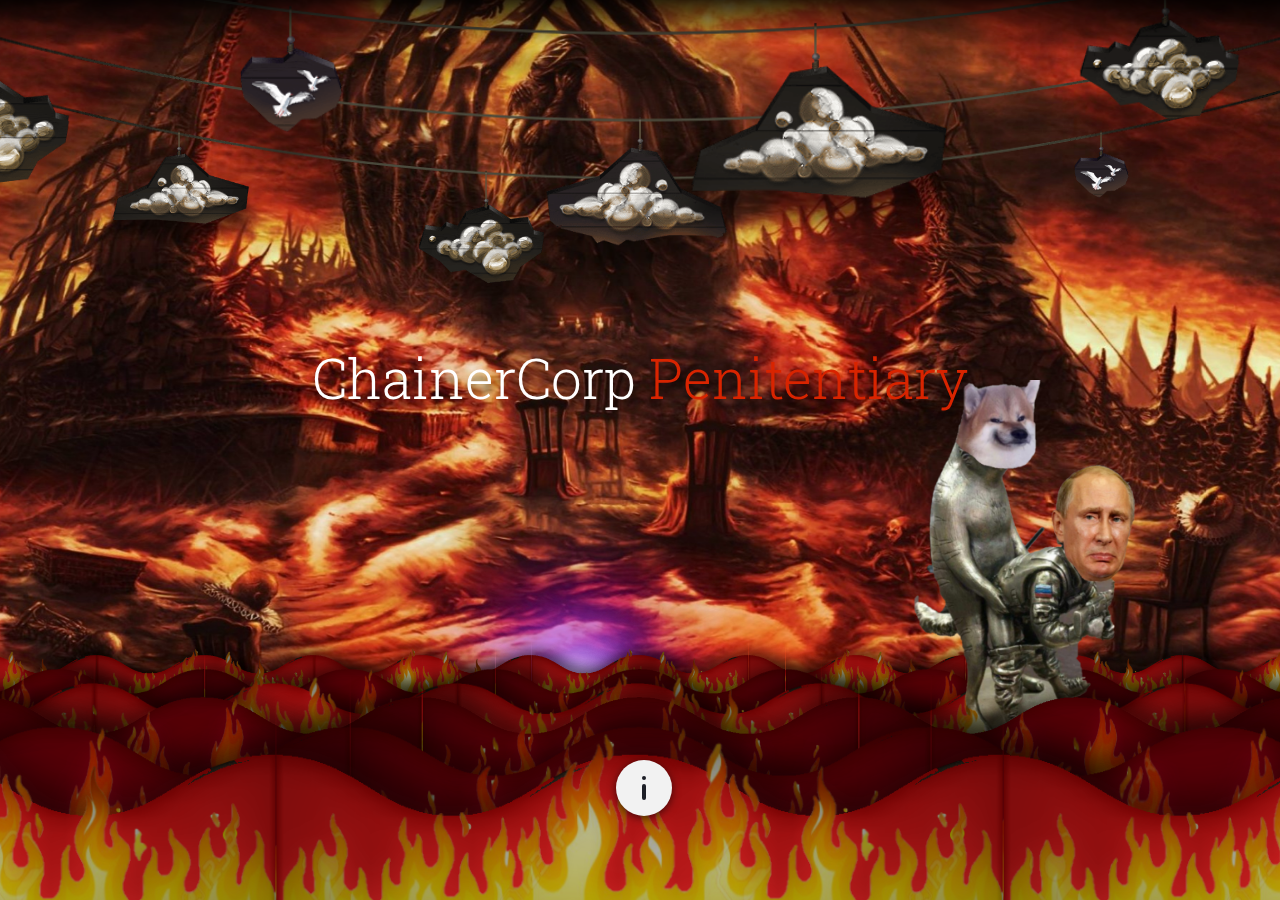
==== commit 9498ddf6: "nafo add" ====
--- a/index.htm
+++ b/index.htm
@@ -119,8 +119,8 @@
 						<header>
 							<h1>CHAINER<em>CORP</em>Penintary</h1>
 						</header>
-						<p>Chainer Corp will announce here events in CHAINERLAND - TBA - GG!</p>
-						<p>For now you can visit<br><a href="https://chainertech.com" target="_blank">Chainer TEch</a> &amp; <a href="https://chainerweb.com" target="_blank">Chainer Web</a>.</p>
+						<p>NAFO and ChainerCorp here ^_^</p>
+						<p>For now you can visit<br><a href="https://en.wikipedia.org/wiki/NAFO_(group)" target="_blank">NAFO</a> &amp; <a href="https://chainercorp.com" target="_blank">Chainer Corp</a>.</p>
 						<div class="social">
 							<iframe id="twitter-widget-0" scrolling="no" allowtransparency="true" class="twitter-follow-button twitter-follow-button-rendered" style="position: static; visibility: hidden; width: 129px; height: 20px;" title="Twitter Follow Button" src="parallax.js_files/follow_button.htm" data-screen-name="wagerfield" frameborder="0"></iframe>
 							<iframe id="twitter-widget-1" scrolling="no" allowtransparency="true" class="twitter-follow-button twitter-follow-button-rendered" style="position: static; visibility: hidden; width: 151px; height: 20px;" title="Twitter Follow Button" src="parallax.js_files/follow_button_002.htm" data-screen-name="claudioguglieri" frameborder="0"></iframe>
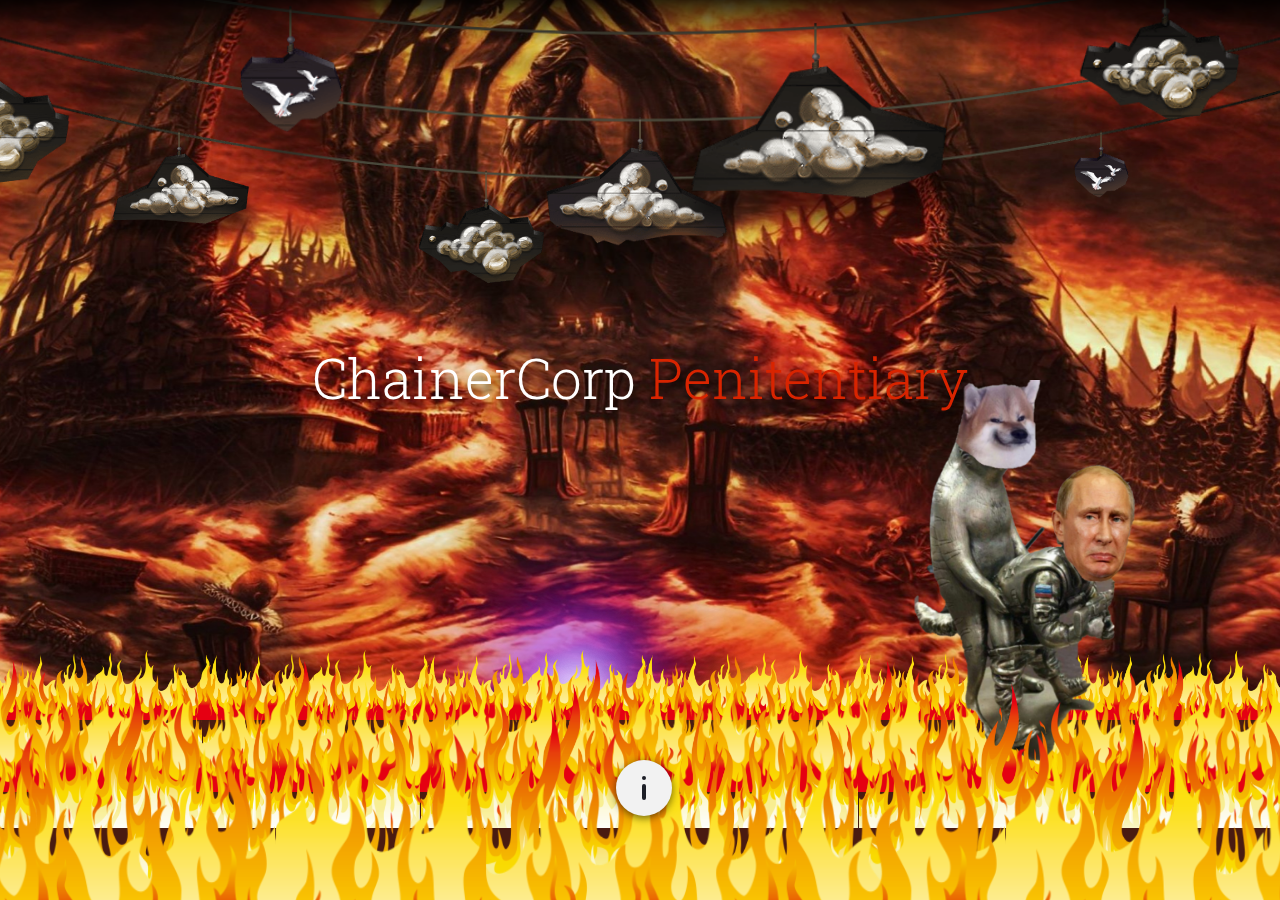
==== commit 91436f81: "waves change" ====
--- a/index.htm
+++ b/index.htm
@@ -13,7 +13,7 @@
 	<!-- Core Meta Data -->
 	<meta name="author" content="ChainerCorp">
 	<meta name="description" content="ChainerCorp animated">
-	<meta name="keywords" content="chainercorp, lukashenko, belarus, rofl, lol , funny, hell">
+	<meta name="keywords" content="chainercorp, nafo, ukraine, matthew.wagerfield">
 
 	<!-- Open Graph Meta Data -->
 	<meta property="og:description" content="This is superprison of ChainerCorp in Abyss">
